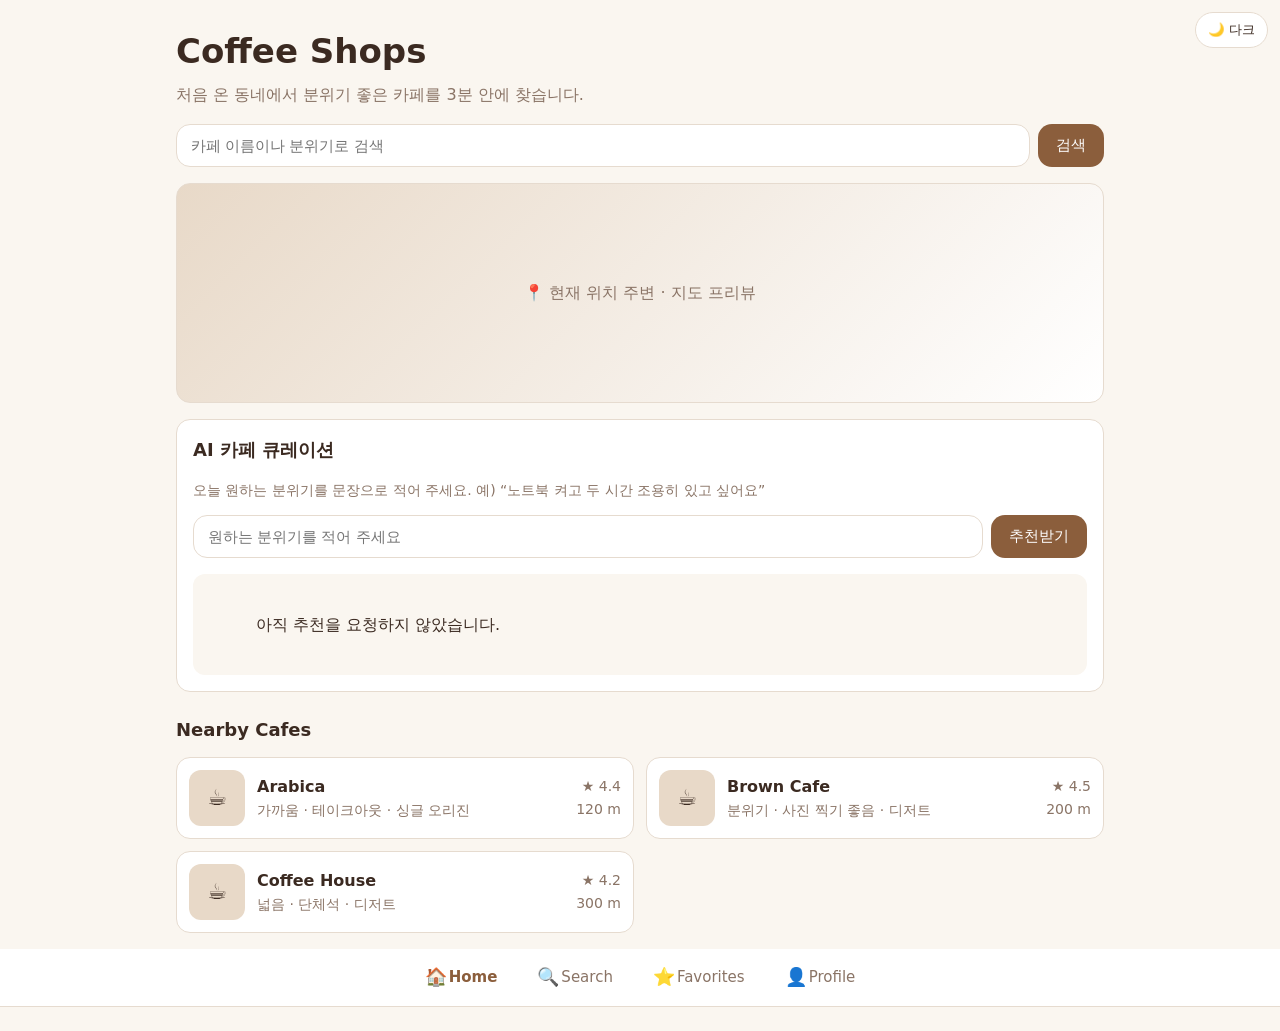
==== index.html @ 8e26adc4 "feat(ui): 메인·목록·상세 3페이지 + 하단 4탭 네비게이션 B2-1 에서 정한 발견→비교→결정 퍼널을 페이지 하나씩에 매핑했다. 메인은 가까운 순 3곳만 보여 준다(발견 " ====
<!DOCTYPE html>
<html lang="ko">
  <head>
    <meta charset="UTF-8" />
    <!-- 반응형의 출발점. 이 한 줄이 없으면 모바일 브라우저가 데스크톱 폭(980px)으로 그린 뒤
         축소해 버려서, CSS 미디어 쿼리를 아무리 써도 글자가 작게 보입니다. -->
    <meta name="viewport" content="width=device-width, initial-scale=1.0" />
    <title>BrewFinder — 3분 안에 카페 찾기</title>
    <link rel="stylesheet" href="css/style.css" />
  </head>
  <body>
    <button class="theme-toggle" id="themeToggle" type="button">🌙 다크</button>

    <main class="wrap">
      <h1 class="page-title">Coffee Shops</h1>
      <p class="page-sub">처음 온 동네에서 분위기 좋은 카페를 3분 안에 찾습니다.</p>

      <!-- 발견 단계: 능동 탐색(검색) 을 최상단에 둔다 — B2-1 정보 구조 근거 -->
      <form class="searchbar" id="searchForm">
        <input
          id="searchInput"
          type="search"
          placeholder="카페 이름이나 분위기로 검색"
          aria-label="카페 검색"
        />
        <button class="btn" type="submit">검색</button>
      </form>

      <div class="map-preview">📍 현재 위치 주변 · 지도 프리뷰</div>

      <!-- AI 기능: 취향 문장을 받아 카페를 골라 주는 큐레이션 -->
      <section class="ai-panel">
        <h2 class="section-title" style="margin-top: 0">AI 카페 큐레이션</h2>
        <p class="muted">
          오늘 원하는 분위기를 문장으로 적어 주세요. 예) “노트북 켜고 두 시간 조용히 있고 싶어요”
        </p>
        <form class="searchbar" id="aiForm">
          <input id="aiInput" type="text" placeholder="원하는 분위기를 적어 주세요" aria-label="취향 입력" />
          <button class="btn" id="aiSubmit" type="submit">추천받기</button>
        </form>
        <div class="ai-output" id="aiOutput" role="status" aria-live="polite">
          아직 추천을 요청하지 않았습니다.
        </div>
      </section>

      <h2 class="section-title">Nearby Cafes</h2>
      <ul class="card-list" id="nearbyList"></ul>
    </main>

    <nav class="tabbar">
      <a href="index.html" aria-current="page"><span class="icon">🏠</span>Home</a>
      <a href="list.html"><span class="icon">🔍</span>Search</a>
      <a href="list.html?filter=rating"><span class="icon">⭐</span>Favorites</a>
      <a href="detail.html?id=brew-haven"><span class="icon">👤</span>Profile</a>
    </nav>

    <script src="js/data.js"></script>
    <script src="js/app.js"></script>
    <script>
      // 메인은 "가까운 순 3곳"만 보여 준다 — 발견 단계의 인지 부하를 좁힌다.
      renderCards(
        'nearbyList',
        [...CAFES].sort((a, b) => a.distanceKm - b.distanceKm).slice(0, 3)
      );
      initSearchForm();
      initAiCuration();
      initTheme();
    </script>
  </body>
</html>
---- css/style.css ----
/*
 * BrewFinder 스타일 — B2-1 디자인 시안의 warm brown / cream 톤을 그대로 옮겼습니다.
 *
 * 구성 순서: ① 변수(색·간격) ② 공통 뼈대 ③ 컴포넌트 ④ 페이지별 ⑤ 반응형 ⑥ 다크 모드.
 * 변수를 맨 위에 모은 이유: 색을 바꿀 때 파일 전체를 훑지 않아도 됩니다. 다크 모드도
 * 변수 값만 바꿔 구현하므로 아래 규칙들을 두 번 쓰지 않습니다.
 */

/* ① 변수 — 시안에서 확정한 팔레트 */
:root {
  --bg: #faf6f0;
  --surface: #ffffff;
  --text: #3b2a21;
  --text-muted: #8a7466;
  --brand: #8b5e3c;
  --brand-soft: #e8d9c8;
  --border: #e6dbcf;
  --danger: #b3453a;
  --radius: 14px;
  --gap: 16px;
  --max-width: 960px;
}

* {
  box-sizing: border-box;
}

body {
  margin: 0;
  padding: 0 0 84px; /* 하단 고정 네비 높이만큼 비워 둔다 */
  background: var(--bg);
  color: var(--text);
  font-family: system-ui, "Apple SD Gothic Neo", "Malgun Gothic", sans-serif;
  line-height: 1.6;
}

/* ② 공통 뼈대 */
.wrap {
  max-width: var(--max-width);
  margin: 0 auto;
  padding: var(--gap);
}

.page-title {
  font-size: 28px;
  margin: 8px 0 4px;
}

.page-sub {
  color: var(--text-muted);
  margin: 0 0 var(--gap);
}

.section-title {
  font-size: 18px;
  margin: 24px 0 12px;
}

a {
  color: inherit;
  text-decoration: none;
}

/* ③ 컴포넌트 — 검색바 */
.searchbar {
  display: flex;
  gap: 8px;
  margin-bottom: var(--gap);
}

.searchbar input {
  flex: 1;
  padding: 12px 14px;
  border: 1px solid var(--border);
  border-radius: var(--radius);
  background: var(--surface);
  color: inherit;
  font-size: 15px;
}

.btn {
  padding: 12px 18px;
  border: 0;
  border-radius: var(--radius);
  background: var(--brand);
  color: #fff;
  font-size: 15px;
  cursor: pointer;
}

.btn:disabled {
  opacity: 0.6;
  cursor: progress;
}

.btn-ghost {
  background: var(--brand-soft);
  color: var(--brand);
}

/* 지도 프리뷰 — 실제 지도 SDK 대신 위치 맥락만 보여 주는 자리 */
.map-preview {
  height: 150px;
  border-radius: var(--radius);
  border: 1px solid var(--border);
  background: linear-gradient(135deg, var(--brand-soft), var(--surface));
  display: flex;
  align-items: center;
  justify-content: center;
  color: var(--text-muted);
  margin-bottom: var(--gap);
}

/* 카페 카드 — 목록·메인이 함께 쓴다 */
.card-list {
  display: grid;
  gap: 12px;
  padding: 0;
  margin: 0;
  list-style: none;
}

.card {
  display: flex;
  gap: 12px;
  align-items: center;
  padding: 12px;
  background: var(--surface);
  border: 1px solid var(--border);
  border-radius: var(--radius);
}

.card:hover {
  border-color: var(--brand);
}

.card-thumb {
  width: 56px;
  height: 56px;
  flex: 0 0 56px;
  border-radius: 12px;
  background: var(--brand-soft);
  display: flex;
  align-items: center;
  justify-content: center;
  font-size: 22px;
}

.card-body {
  flex: 1;
  min-width: 0;
}

.card-name {
  font-weight: 600;
}

.card-desc {
  color: var(--text-muted);
  font-size: 14px;
  overflow: hidden;
  text-overflow: ellipsis;
  white-space: nowrap;
}

/* 평점·거리는 우측 정렬 — 시안 IA 의 "비교 스캔 동선"(좌: 무엇 → 우: 얼마나) */
.card-meta {
  text-align: right;
  font-size: 14px;
  color: var(--text-muted);
  flex: 0 0 auto;
}

/* 필터칩 */
.chips {
  display: flex;
  gap: 8px;
  flex-wrap: wrap;
  margin-bottom: var(--gap);
}

.chip {
  padding: 8px 14px;
  border: 1px solid var(--border);
  border-radius: 999px;
  background: var(--surface);
  color: var(--text-muted);
  font-size: 14px;
  cursor: pointer;
}

.chip[aria-pressed="true"] {
  background: var(--brand);
  border-color: var(--brand);
  color: #fff;
}

/* AI 큐레이션 패널 */
.ai-panel {
  background: var(--surface);
  border: 1px solid var(--border);
  border-radius: var(--radius);
  padding: var(--gap);
  margin-bottom: var(--gap);
}

.ai-output {
  margin-top: 12px;
  padding: 12px;
  border-radius: 12px;
  background: var(--bg);
  min-height: 48px;
  white-space: pre-wrap;
}

.ai-output.is-error {
  background: #f7e7e4;
  color: var(--danger);
}

.muted {
  color: var(--text-muted);
  font-size: 14px;
}

/* ④ 페이지별 — 상세 */
.hero {
  height: 200px;
  border-radius: var(--radius);
  background: linear-gradient(160deg, #6f4a2f, var(--brand));
  display: flex;
  align-items: flex-end;
  padding: var(--gap);
  color: #fff;
  font-size: 22px;
  font-weight: 600;
}

.menu-chips {
  display: flex;
  gap: 8px;
  flex-wrap: wrap;
}

.menu-chip {
  padding: 8px 14px;
  border-radius: 999px;
  background: var(--brand-soft);
  color: var(--brand);
  font-size: 14px;
}

.review {
  padding: 12px;
  background: var(--surface);
  border: 1px solid var(--border);
  border-radius: var(--radius);
  margin-bottom: 8px;
}

.reserve-bar {
  position: fixed;
  left: 0;
  right: 0;
  bottom: 64px;
  padding: 10px var(--gap);
  background: var(--bg);
  border-top: 1px solid var(--border);
}

.reserve-bar .btn {
  width: 100%;
  max-width: var(--max-width);
  margin: 0 auto;
  display: block;
}

/* 하단 4탭 네비게이션 — 시안의 Home/Search/Favorites/Profile */
.tabbar {
  position: fixed;
  left: 0;
  right: 0;
  bottom: 0;
  height: 64px;
  display: flex;
  background: var(--surface);
  border-top: 1px solid var(--border);
}

.tabbar a {
  flex: 1;
  display: flex;
  flex-direction: column;
  align-items: center;
  justify-content: center;
  font-size: 12px;
  color: var(--text-muted);
  gap: 2px;
}

.tabbar a[aria-current="page"] {
  color: var(--brand);
  font-weight: 600;
}

.tabbar .icon {
  font-size: 18px;
}

/* ⑤ 반응형 — 태블릿 이상에서 카드를 2열로 */
@media (min-width: 700px) {
  .card-list {
    grid-template-columns: 1fr 1fr;
  }

  .page-title {
    font-size: 34px;
  }

  .map-preview {
    height: 220px;
  }
}

/* 데스크톱 — 하단 탭바를 상단 가로 메뉴로 바꾼다(엄지 동선이 필요 없다) */
@media (min-width: 1000px) {
  body {
    padding-bottom: 24px;
  }

  .tabbar {
    position: static;
    height: auto;
    border-top: 0;
    border-bottom: 1px solid var(--border);
    justify-content: center;
    gap: 24px;
  }

  .tabbar a {
    flex: 0 0 auto;
    flex-direction: row;
    padding: 14px 8px;
    font-size: 15px;
  }

  .reserve-bar {
    position: static;
    border-top: 0;
    padding: 0;
  }
}

/* ⑥ 다크 모드(보너스) — 변수만 갈아 끼운다. 아래 규칙을 다시 쓰지 않는다 */
body.dark {
  --bg: #221a15;
  --surface: #2e2620;
  --text: #f3e9df;
  --text-muted: #b9a794;
  --brand: #d9a06a;
  --brand-soft: #4a3a2c;
  --border: #453a30;
  --danger: #e79086;
}

.theme-toggle {
  position: fixed;
  right: 12px;
  top: 12px;
  z-index: 10;
  padding: 8px 12px;
  border-radius: 999px;
  border: 1px solid var(--border);
  background: var(--surface);
  color: var(--text);
  cursor: pointer;
}
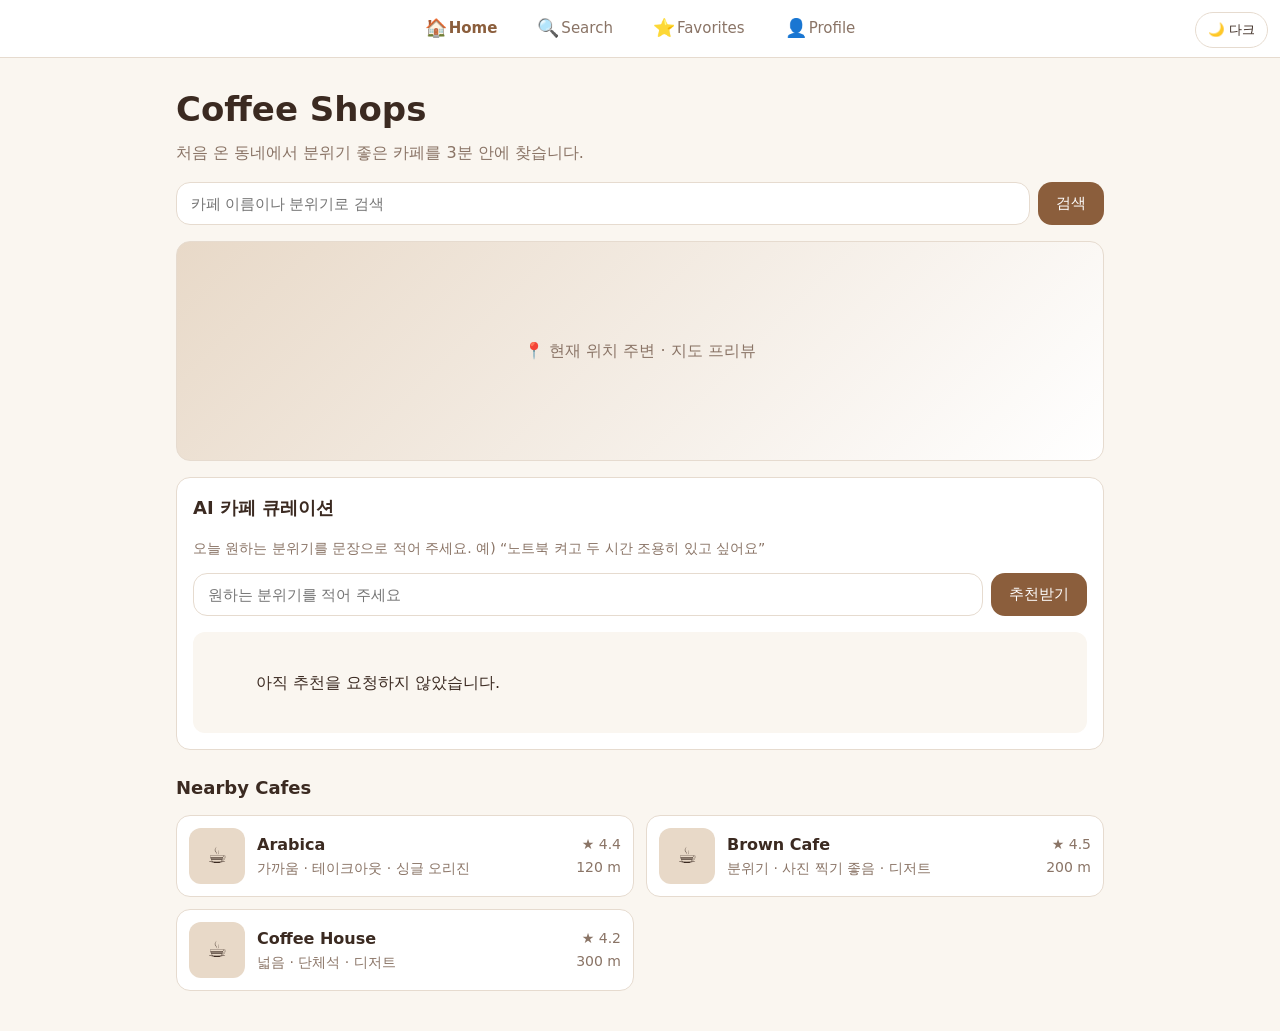
==== commit 0f1a0278: "fix(nav): 네비게이션을 main 앞으로 — 데스크톱에서 하단에 놓이던 문제 자동 캡처로 발견했다. nav 가 문서 끝에 있어 position:static 이 되는 순간 콘텐" ====
--- a/index.html
+++ b/index.html
@@ -10,6 +10,13 @@
   </head>
   <body>
     <button class="theme-toggle" id="themeToggle" type="button">🌙 다크</button>
+
+    <nav class="tabbar">
+      <a href="index.html" aria-current="page"><span class="icon">🏠</span>Home</a>
+      <a href="list.html"><span class="icon">🔍</span>Search</a>
+      <a href="list.html?filter=rating"><span class="icon">⭐</span>Favorites</a>
+      <a href="detail.html?id=brew-haven"><span class="icon">👤</span>Profile</a>
+    </nav>
 
     <main class="wrap">
       <h1 class="page-title">Coffee Shops</h1>
@@ -47,12 +54,6 @@
       <ul class="card-list" id="nearbyList"></ul>
     </main>
 
-    <nav class="tabbar">
-      <a href="index.html" aria-current="page"><span class="icon">🏠</span>Home</a>
-      <a href="list.html"><span class="icon">🔍</span>Search</a>
-      <a href="list.html?filter=rating"><span class="icon">⭐</span>Favorites</a>
-      <a href="detail.html?id=brew-haven"><span class="icon">👤</span>Profile</a>
-    </nav>
 
     <script src="js/data.js"></script>
     <script src="js/app.js"></script>
@@ -65,6 +66,7 @@
       initSearchForm();
       initAiCuration();
       initTheme();
+      initTracking();
     </script>
   </body>
 </html>
